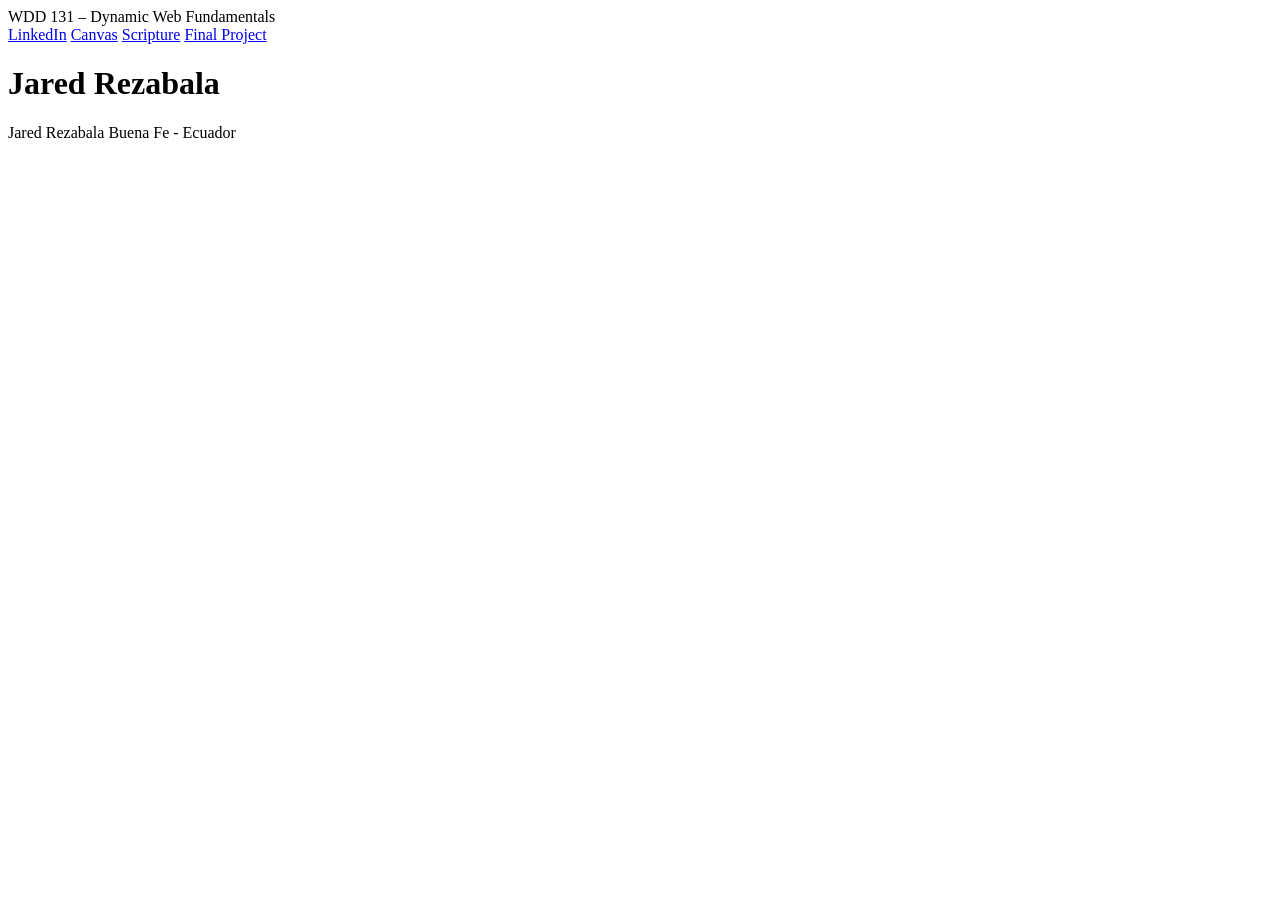
==== index.html @ fe0cc3c8 "landing page - initial structure" ====
<!DOCTYPE html>
<html lang="en">
<head>
    <meta charset="UTF-8">
    <meta name="viewport" content="width=device-width, initial-scale=1.0">
    <title>WDD 131 – Dynamic Web Fundamentals – Jared Rezabala</title>
    <meta name="description" content="Jared's WDD131 landing page">
    <meta name="author" content="Jared Rezabala">
</head>
<body>
    <header>
        <span id="course-title">WDD 131 – Dynamic Web Fundamentals</span>
        <nav>
            <a href="https://www.linkedin.com/in/jared-rezabala/">LinkedIn</a>
            <a href="https://byupw.instructure.com/">Canvas</a>
            <a href="https://www.churchofjesuschrist.org/study/scriptures/bofm/mosiah/2?lang=eng#:~:text=41%20And%20moreover,hath%20spoken%20it.">Scripture</a>
            <a href="#">Final Project</a>
        </nav>
    </header>
    <main>
        <h1>Jared Rezabala</h1>
        <section class="card"></section>
        <section class="card"></section>
    </main>
    <footer>
        <p>
            <span id="currentyear"></span>
            <span>Jared Rezabala</span>
            <span>Buena Fe - Ecuador</span>
        </p>
        <p id="lastModified"></p>
    </footer>
</body>
</html>
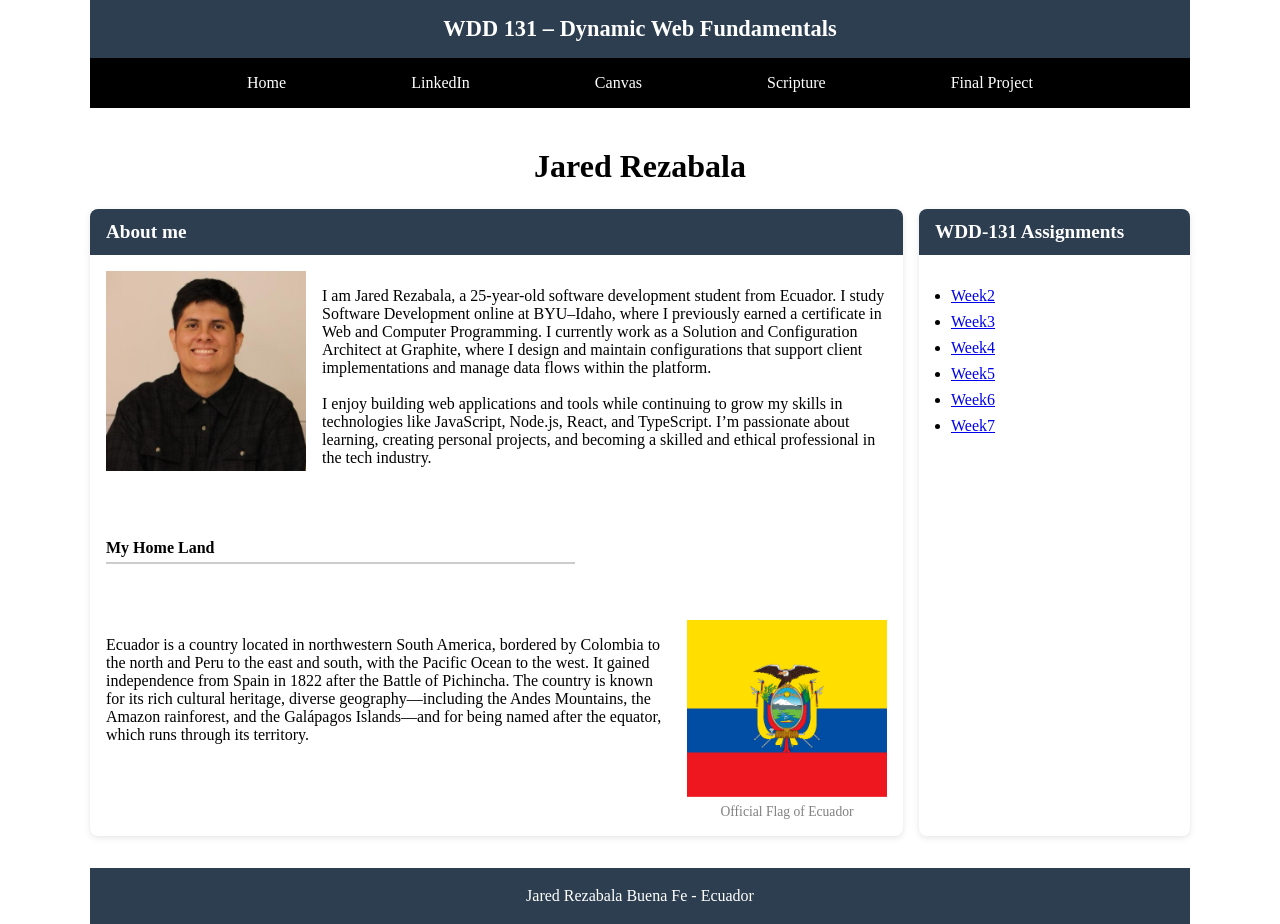
==== commit bb3d39be: "landing-page-structure-v1" ====
--- a/index.html
+++ b/index.html
@@ -1,26 +1,85 @@
 <!DOCTYPE html>
 <html lang="en">
+
 <head>
     <meta charset="UTF-8">
     <meta name="viewport" content="width=device-width, initial-scale=1.0">
     <title>WDD 131 – Dynamic Web Fundamentals – Jared Rezabala</title>
     <meta name="description" content="Jared's WDD131 landing page">
     <meta name="author" content="Jared Rezabala">
+    <link rel="stylesheet" href="./styles/base.css">
 </head>
+
 <body>
     <header>
         <span id="course-title">WDD 131 – Dynamic Web Fundamentals</span>
-        <nav>
+        <nav id="nav_menu">
+            <a href="/">Home</a>
             <a href="https://www.linkedin.com/in/jared-rezabala/">LinkedIn</a>
             <a href="https://byupw.instructure.com/">Canvas</a>
-            <a href="https://www.churchofjesuschrist.org/study/scriptures/bofm/mosiah/2?lang=eng#:~:text=41%20And%20moreover,hath%20spoken%20it.">Scripture</a>
+            <a
+                href="https://www.churchofjesuschrist.org/study/scriptures/bofm/mosiah/2?lang=eng#:~:text=41%20And%20moreover,hath%20spoken%20it.">Scripture</a>
             <a href="#">Final Project</a>
         </nav>
     </header>
-    <main>
+    <main class="main_grid">
         <h1>Jared Rezabala</h1>
-        <section class="card"></section>
-        <section class="card"></section>
+        <section class="card">
+            <div class="card_headers">
+                <h2>About me</h2>
+            </div>
+            <div class="about_block">
+                <div class="image_container"><img src="./images/profile_picture.jpeg"
+                        alt="Jared Rezabala profile picture">
+                </div>
+                <p>I am Jared Rezabala, a 25-year-old software development student from Ecuador. I study Software
+                    Development online at BYU–Idaho, where I previously earned a certificate in Web and Computer
+                    Programming. I currently work as a Solution and Configuration Architect at Graphite, where I design
+                    and
+                    maintain configurations that support client implementations and manage data flows within the
+                    platform.<br><br>I enjoy building web applications and tools while continuing to grow my skills in
+                    technologies like JavaScript, Node.js, React, and TypeScript. I’m passionate about learning,
+                    creating
+                    personal projects, and becoming a skilled and ethical professional in the tech industry.</p>
+
+            </div>
+            <div class="section_divider">
+                <span class="section_title">My Home Land</span>
+                <hr>
+            </div>
+            <div class="about_block reverse">
+                <div class="image_container">
+                    <img src="./images/flag_of_Ecuador.png" alt="Ecuador flag">
+                    <span id="flag_description">Official Flag of Ecuador</span>
+                </div>
+
+                <p>
+                    Ecuador is a country located in northwestern South America, bordered by Colombia to the north
+                    and
+                    Peru
+                    to the east and south, with the Pacific Ocean to the west. It gained independence from Spain in
+                    1822
+                    after the Battle of Pichincha. The country is known for its rich cultural heritage, diverse
+                    geography—including the Andes Mountains, the Amazon rainforest, and the Galápagos Islands—and
+                    for
+                    being
+                    named after the equator, which runs through its territory.
+                </p>
+            </div>
+        </section>
+        <section class="card">
+            <div class="card_headers">
+                <h2>WDD-131 Assignments</h2>
+            </div>
+            <ul>
+                <li><a href="#">Week2</a></li>
+                <li><a href="#">Week3</a></li>
+                <li><a href="#">Week4</a></li>
+                <li><a href="#">Week5</a></li>
+                <li><a href="#">Week6</a></li>
+                <li><a href="#">Week7</a></li>
+            </ul>
+        </section>
     </main>
     <footer>
         <p>
@@ -31,4 +90,5 @@
         <p id="lastModified"></p>
     </footer>
 </body>
+
 </html>
--- a/styles/base.css
+++ b/styles/base.css
@@ -0,0 +1,181 @@
+html,
+body {
+  height: 100%;
+}
+
+body {
+  display: flex;
+  flex-direction: column;
+  min-height: 100vh;
+}
+
+#course-title {
+  background-color: #2c3e50;
+  color: white;
+  padding: 1rem 2rem;
+  font-size: 1.4rem;
+  font-weight: 600;
+  text-align: center;
+  display: block;
+}
+
+#nav_menu {
+  display: flex;
+  justify-content: space-evenly;
+  background-color: black;
+  padding: 1rem 2rem;
+}
+
+#nav_menu a {
+  color: white;
+  text-decoration: none;
+  font-weight: 500;
+}
+
+#nav_menu a:hover {
+  text-decoration: underline;
+  color: white;
+}
+
+main {
+  flex: 1;
+  padding-top: 1.5rem;
+}
+
+footer {
+  background-color: #2c3e50;
+  color: white;
+  text-align: center;
+  padding: 1rem;
+  margin-top: 2rem;
+}
+
+footer p {
+  margin: 0.2rem 0;
+}
+
+.main_grid {
+  display: grid;
+  grid-template-columns: 1fr;
+  gap: 1rem;
+}
+
+.main_grid h1 {
+  /* grid-column: 1 / 3; */
+  text-align: center;
+  margin: 1rem 0 0.5rem 0;
+}
+
+.image_container {
+  display: flex;
+  flex-direction: column;
+  align-items: center;
+  flex-shrink: 0;
+  width: 200px;
+  height: 200px;
+}
+
+.image_container img {
+  width: 100%;
+  height: 100%;
+  object-fit: cover;
+}
+
+#flag_description {
+  font-size: 0.85rem;
+  color: gray;
+  text-align: center;
+  margin-top: 0.4rem;
+}
+
+.about_block {
+  display: flex;
+  gap: 1rem;
+  align-items: flex-start;
+}
+
+.section_divider {
+  margin: 1.5rem 0;
+}
+
+.section_title {
+  display: block;
+  font-weight: bold;
+  margin-bottom: 0.3rem;
+}
+
+.section_divider hr {
+  width: 60%;
+  border: none;
+  border-top: 2px solid #ccc;
+  margin: 0;
+}
+
+.about_block.reverse {
+  flex-direction: row-reverse;
+}
+
+.card {
+  background-color: white;
+  border-radius: 8px;
+  overflow: hidden;
+  box-shadow: 0 2px 6px rgba(0, 0, 0, 0.1);
+}
+
+.card>*:not(.card_headers) {
+  padding: 1rem;
+}
+
+.card_headers {
+  background-color: #2c3e50;
+  padding: 0.75rem 1rem;
+}
+
+.card_headers h2 {
+  color: white;
+  margin: 0;
+  font-size: 1.2rem;
+}
+
+.card ul {
+  margin: 1rem;
+  padding: 1rem;
+}
+
+.card ul li {
+  margin-bottom: 0.5rem;
+  color: black;
+}
+
+@media (min-width: 768px) {
+  .main_grid {
+    grid-template-columns: 3fr 1fr;
+  }
+
+  .main_grid h1 {
+    grid-column: 1 / 3;
+  }
+
+  body {
+    max-width: 1100px;
+    margin: 0 auto;
+  }
+}
+
+@media (max-width: 600px) {
+
+  .about_block,
+  .about_block.reverse,
+  .section_divider {
+    flex-direction: column;
+    align-items: center;
+    text-align: center;
+  }
+
+  .section_divider hr {
+    width: 60%;
+    border: none;
+    border-top: 2px solid #ccc;
+    margin: 0 auto;
+  }
+}
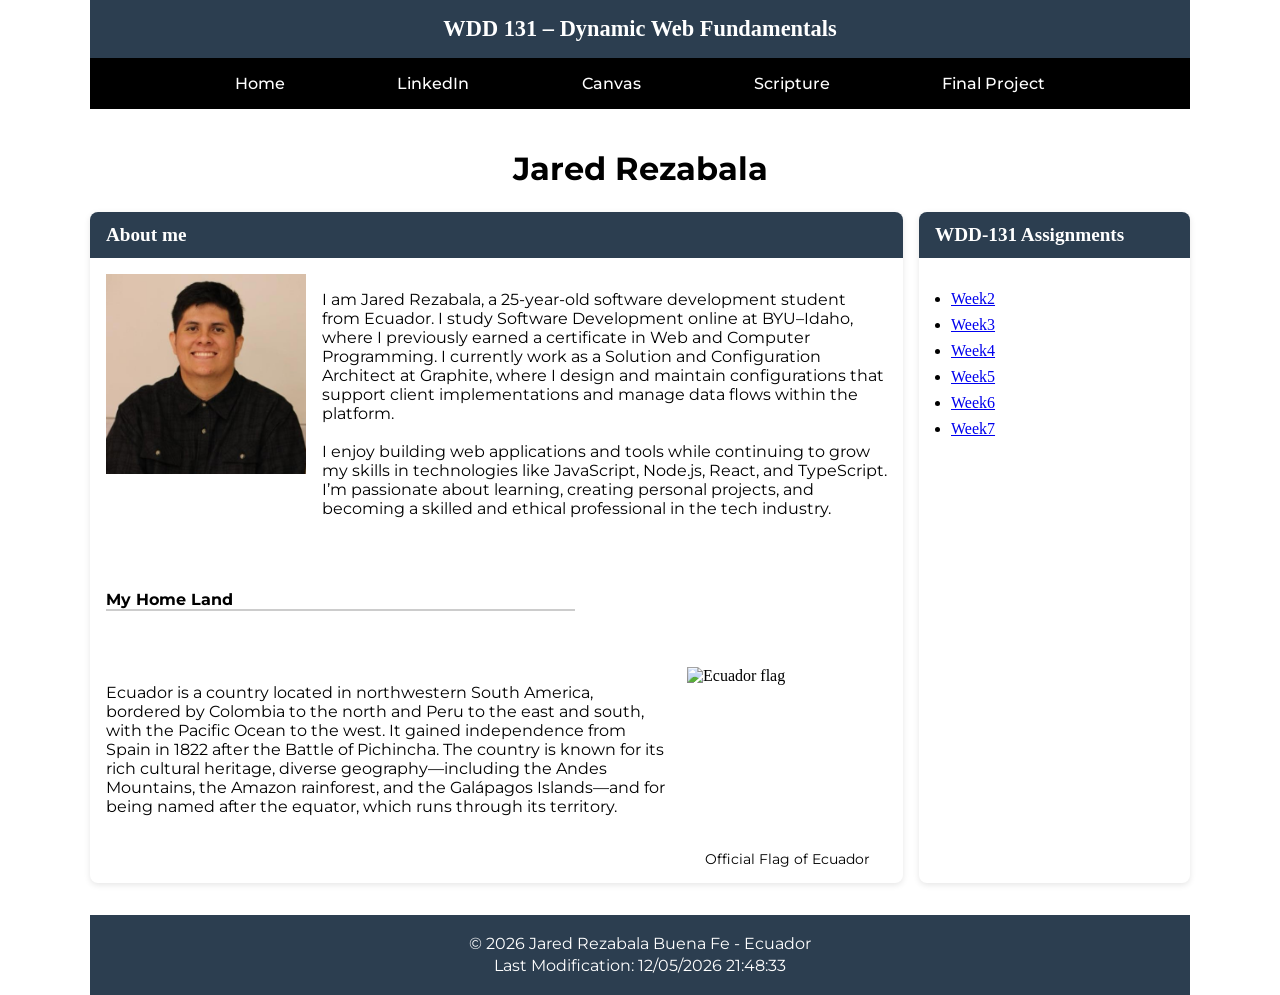
==== commit 410f3955: "landing_page_audit_checks" ====
--- a/index.html
+++ b/index.html
@@ -5,9 +5,17 @@
     <meta charset="UTF-8">
     <meta name="viewport" content="width=device-width, initial-scale=1.0">
     <title>WDD 131 – Dynamic Web Fundamentals – Jared Rezabala</title>
-    <meta name="description" content="Jared's WDD131 landing page">
+    <meta name="description"
+        content="Personal landing page for WDD 131 Dynamic Web Fundamentals by Jared Rezabala featuring web development resources and course projects.">
     <meta name="author" content="Jared Rezabala">
     <link rel="stylesheet" href="./styles/base.css">
+    <link rel="icon" href="./images/favicon.png">
+    <link rel="preconnect" href="https://fonts.googleapis.com">
+    <link rel="preconnect" href="https://fonts.gstatic.com" crossorigin>
+    <link href="https://fonts.googleapis.com/css2?family=Montserrat:ital,wght@0,100..900;1,100..900&display=swap"
+        rel="stylesheet">
+    <script src="./scripts/getdates.js" defer></script>
+
 </head>
 
 <body>
@@ -49,7 +57,7 @@
             </div>
             <div class="about_block reverse">
                 <div class="image_container">
-                    <img src="./images/flag_of_Ecuador.png" alt="Ecuador flag">
+                    <img src="./images/flag_of_ecuador.png" alt="Ecuador flag">
                     <span id="flag_description">Official Flag of Ecuador</span>
                 </div>
 
--- a/styles/base.css
+++ b/styles/base.css
@@ -30,6 +30,7 @@
   color: white;
   text-decoration: none;
   font-weight: 500;
+  font-family: "Montserrat", sans-serif;
 }
 
 #nav_menu a:hover {
@@ -52,6 +53,7 @@
 
 footer p {
   margin: 0.2rem 0;
+  font-family: "Montserrat", sans-serif;
 }
 
 .main_grid {
@@ -61,7 +63,7 @@
 }
 
 .main_grid h1 {
-  /* grid-column: 1 / 3; */
+  font-family: "Montserrat", sans-serif;
   text-align: center;
   margin: 1rem 0 0.5rem 0;
 }
@@ -83,9 +85,10 @@
 
 #flag_description {
   font-size: 0.85rem;
-  color: gray;
+  color: rgb(0, 0, 0);
   text-align: center;
   margin-top: 0.4rem;
+  font-family: "Montserrat", sans-serif;
 }
 
 .about_block {
@@ -101,7 +104,7 @@
 .section_title {
   display: block;
   font-weight: bold;
-  margin-bottom: 0.3rem;
+  font-family: "Montserrat", sans-serif;
 }
 
 .section_divider hr {
@@ -147,6 +150,10 @@
   color: black;
 }
 
+p {
+  font-family: "Montserrat", sans-serif;
+}
+
 @media (min-width: 768px) {
   .main_grid {
     grid-template-columns: 3fr 1fr;
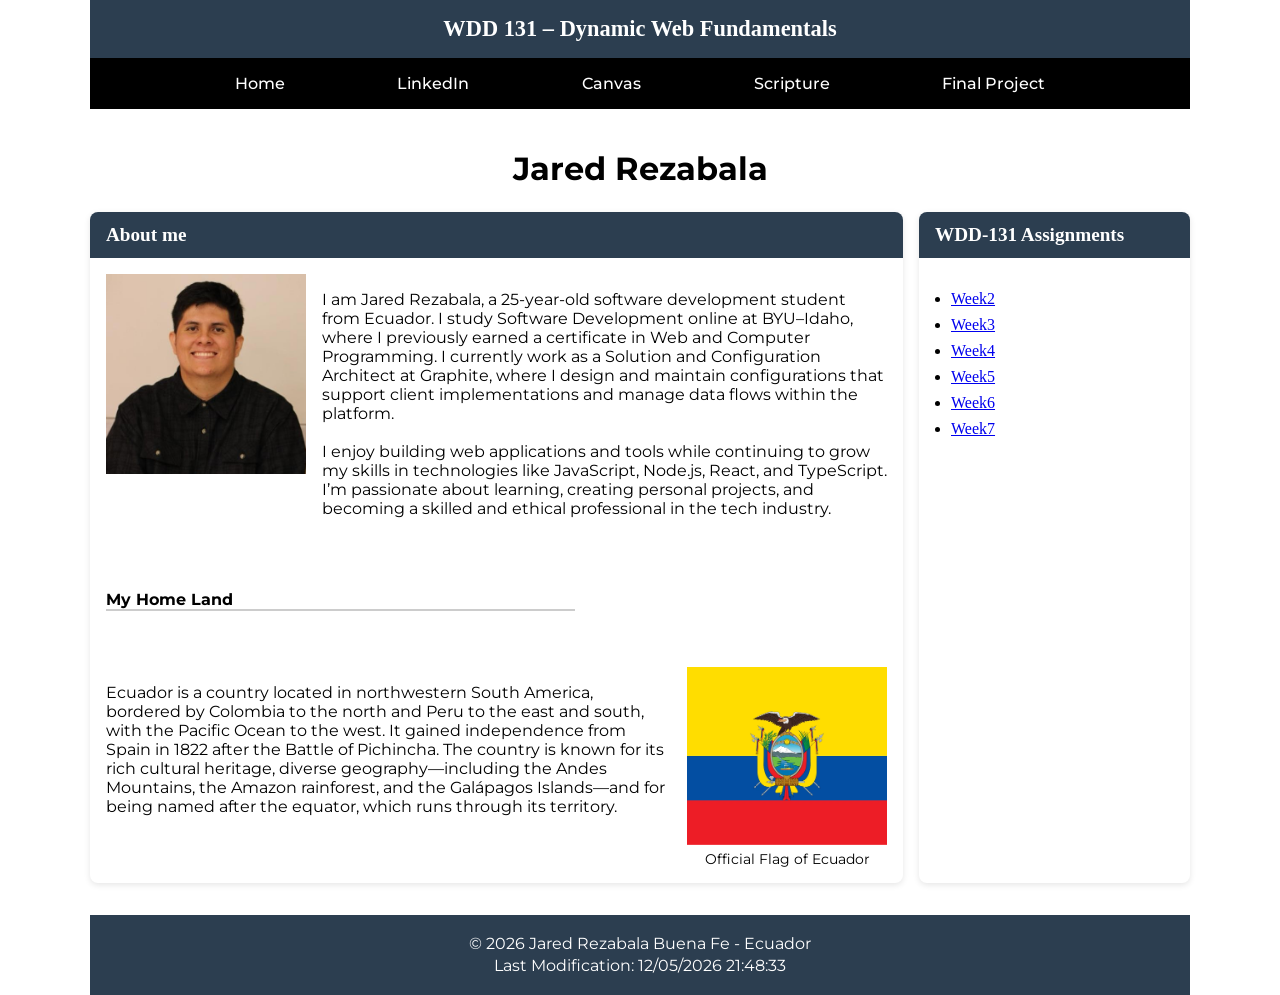
==== commit c1b02ced: "flag_img_correctly_referenced" ====
--- a/index.html
+++ b/index.html
@@ -57,7 +57,7 @@
             </div>
             <div class="about_block reverse">
                 <div class="image_container">
-                    <img src="./images/flag_of_ecuador.png" alt="Ecuador flag">
+                    <img src="./images/flag_of_ecuador.webp" alt="Ecuador flag">
                     <span id="flag_description">Official Flag of Ecuador</span>
                 </div>
 
--- a/styles/base.css
+++ b/styles/base.css
@@ -1,5 +1,6 @@
 html,
-body {
+body,
+header {
   height: 100%;
 }
 
@@ -23,6 +24,7 @@
   display: flex;
   justify-content: space-evenly;
   background-color: black;
+  color: white;
   padding: 1rem 2rem;
 }
 
@@ -131,6 +133,7 @@
 
 .card_headers {
   background-color: #2c3e50;
+  color: white;
   padding: 0.75rem 1rem;
 }
 
